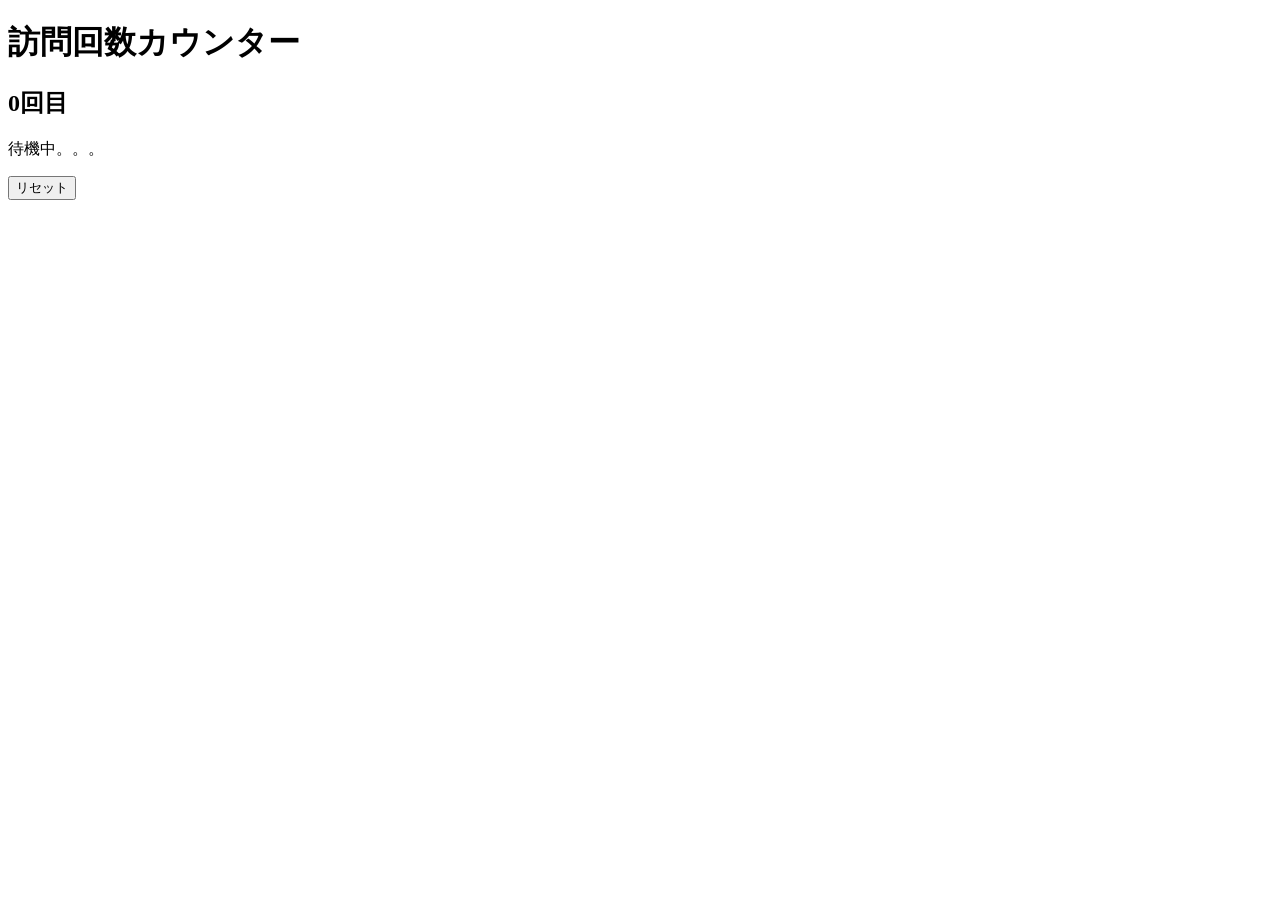
==== counter/index.html @ d2272625 "10/21 14:44" ====
<!DOCTYPE html>
<html lang="ja">
<head>
    <meta charset="UTF-8">
    <meta name="viewport" content="width=device-width, initial-scale=1.0">
    <title>訪問回数カウンター</title>
    <link rel="stylesheet" href="./style.css">
</head>
<body>
    <div class=".container">
        <h1>訪問回数カウンター</h1>
        <h2 id="count">0回目</h2>

        <p id="message">待機中。。。</p>

        <button id="reset">リセット</button>
    </div>
    <script src="./script.js"></script>
</body>
</html>
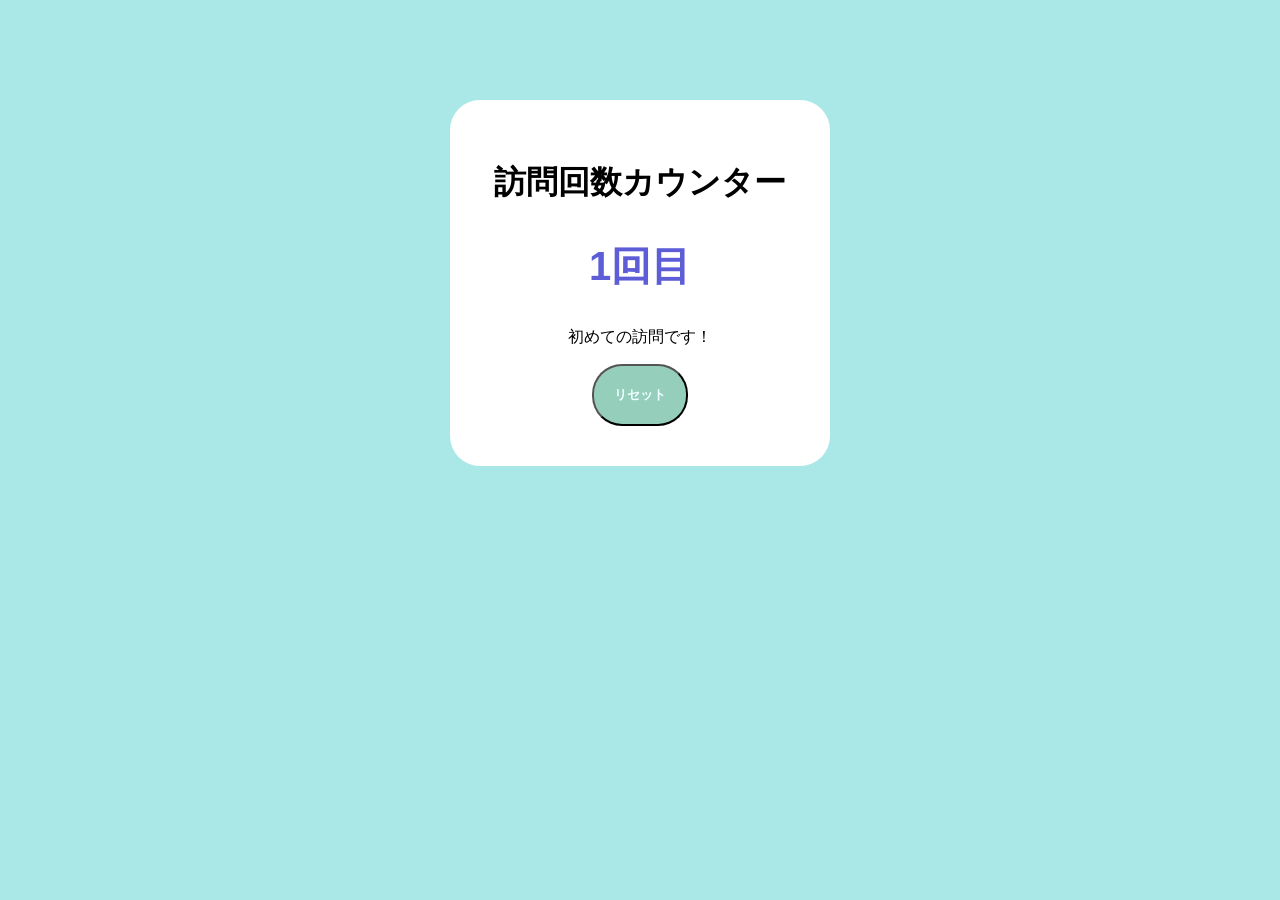
==== commit a0a97b5c: "10/21 15:42" ====
--- a/counter/index.html
+++ b/counter/index.html
@@ -7,7 +7,7 @@
     <link rel="stylesheet" href="./style.css">
 </head>
 <body>
-    <div class=".container">
+    <div class="container">
         <h1>訪問回数カウンター</h1>
         <h2 id="count">0回目</h2>
 
--- a/counter/style.css
+++ b/counter/style.css
@@ -0,0 +1,25 @@
+body{
+    background-color: rgb(170, 231, 231);
+    font-family: 'Franklin Gothic Medium', 'Arial Narrow', Arial, sans-serif;
+    text-align: center;
+}
+.container{
+    background-color: white;
+    width: 300px;
+    margin: 100px auto;
+    padding: 40px;
+    border-radius: 30px;
+}
+
+#count{
+    color: rgb(93, 93, 216);
+    font-size: 40px;
+}
+
+button{
+    background-color: rgb(150, 206, 188);
+    border-radius: 30px;
+    padding: 20px;
+    font-weight: bold;
+    color: azure;
+}
